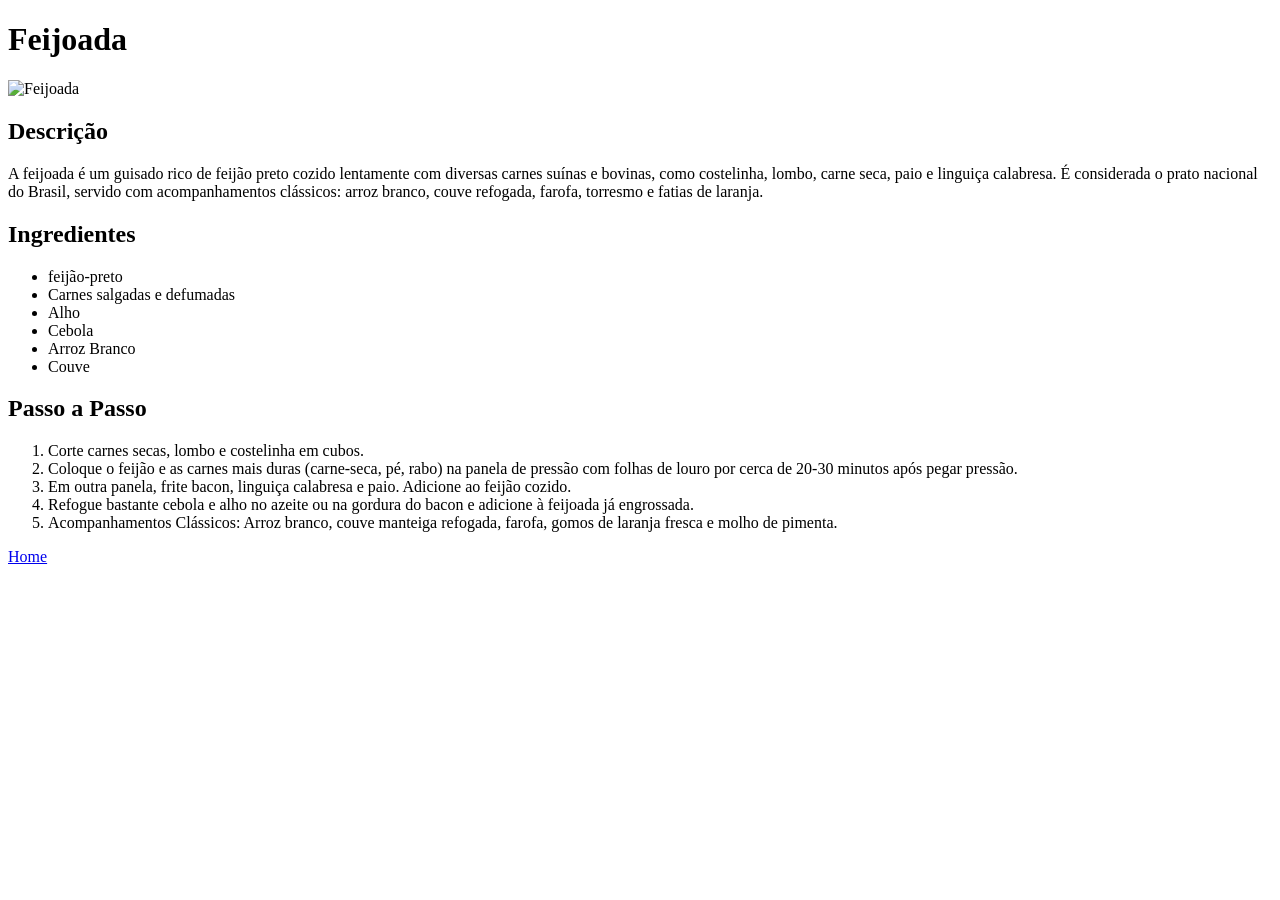
==== recipes/feijoada.html @ b4a3e121 "HTML finalizado" ====
<!DOCTYPE html>
<html lang="en">
<head>
    <meta charset="UTF-8">
    <meta name="viewport" content="width=device-width, initial-scale=1.0">
    <title>Receita de Feijoada</title>
</head>
<body>
    <h1>Feijoada</h1>
    <img src="../images/Receita-de-Feijoada-Brasileira-Completa.webp" alt="Feijoada">
    <h2>Descrição</h2>
    <p>
        A feijoada é um guisado rico de feijão preto cozido lentamente com diversas carnes suínas e bovinas, como costelinha, lombo, carne seca, paio e linguiça calabresa. É considerada o prato nacional do Brasil, servido com acompanhamentos clássicos: arroz branco, couve refogada, farofa, torresmo e fatias de laranja.
    </p>
    <h2>Ingredientes</h2>
    <ul>
        <li>feijão-preto</li>
        <li>Carnes salgadas e defumadas</li>
        <li>Alho</li>
        <li>Cebola</li>
        <li>Arroz Branco</li>
        <li>Couve</li>
    </ul>
    <h2>Passo a Passo</h2>
    <ol>
        <li>Corte carnes secas, lombo e costelinha em cubos.</li>
        <li> Coloque o feijão e as carnes mais duras (carne-seca, pé, rabo) na panela de pressão com folhas de louro por cerca de 20-30 minutos após pegar pressão.</li>
        <li>Em outra panela, frite bacon, linguiça calabresa e paio. Adicione ao feijão cozido.</li>
        <li>Refogue bastante cebola e alho no azeite ou na gordura do bacon e adicione à feijoada já engrossada.</li>
        <li>Acompanhamentos Clássicos: Arroz branco, couve manteiga refogada, farofa, gomos de laranja fresca e molho de pimenta.</li>
    </ol>
    <a href="../index.html">Home</a>
</body>
</html>
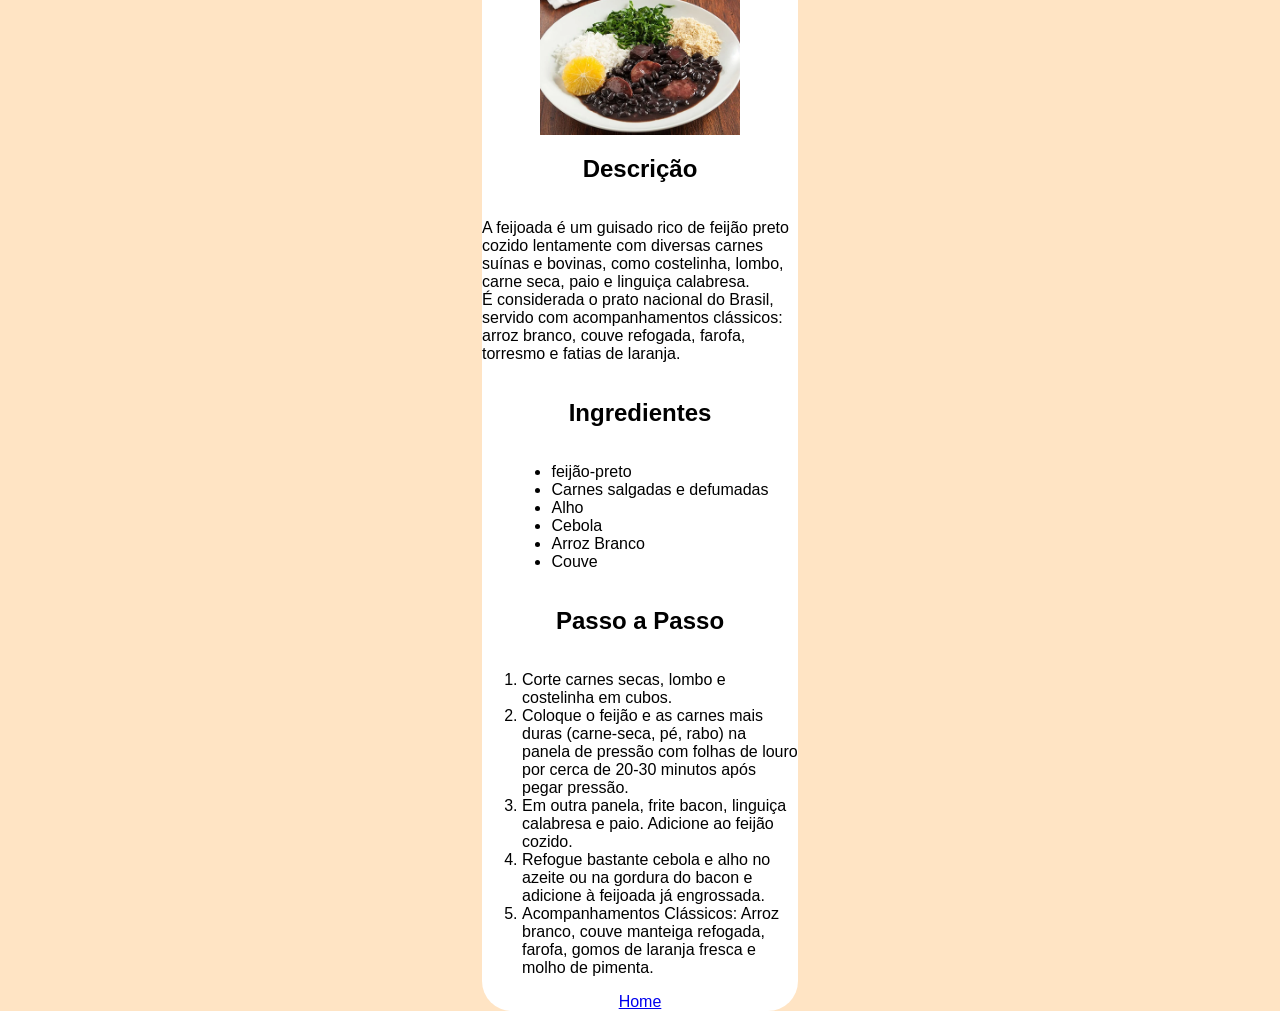
==== commit 62665e9d: "Inicio do CSS feito para as paǵinas de receitas." ====
--- a/recipes/feijoada.html
+++ b/recipes/feijoada.html
@@ -4,31 +4,34 @@
     <meta charset="UTF-8">
     <meta name="viewport" content="width=device-width, initial-scale=1.0">
     <title>Receita de Feijoada</title>
+    <link rel="stylesheet" href="../css/pags.css">
 </head>
 <body>
-    <h1>Feijoada</h1>
-    <img src="../images/Receita-de-Feijoada-Brasileira-Completa.webp" alt="Feijoada">
-    <h2>Descrição</h2>
-    <p>
-        A feijoada é um guisado rico de feijão preto cozido lentamente com diversas carnes suínas e bovinas, como costelinha, lombo, carne seca, paio e linguiça calabresa. É considerada o prato nacional do Brasil, servido com acompanhamentos clássicos: arroz branco, couve refogada, farofa, torresmo e fatias de laranja.
-    </p>
-    <h2>Ingredientes</h2>
-    <ul>
-        <li>feijão-preto</li>
-        <li>Carnes salgadas e defumadas</li>
-        <li>Alho</li>
-        <li>Cebola</li>
-        <li>Arroz Branco</li>
-        <li>Couve</li>
-    </ul>
-    <h2>Passo a Passo</h2>
-    <ol>
-        <li>Corte carnes secas, lombo e costelinha em cubos.</li>
-        <li> Coloque o feijão e as carnes mais duras (carne-seca, pé, rabo) na panela de pressão com folhas de louro por cerca de 20-30 minutos após pegar pressão.</li>
-        <li>Em outra panela, frite bacon, linguiça calabresa e paio. Adicione ao feijão cozido.</li>
-        <li>Refogue bastante cebola e alho no azeite ou na gordura do bacon e adicione à feijoada já engrossada.</li>
-        <li>Acompanhamentos Clássicos: Arroz branco, couve manteiga refogada, farofa, gomos de laranja fresca e molho de pimenta.</li>
-    </ol>
-    <a href="../index.html">Home</a>
+    <div class="container">
+        <h1>Feijoada</h1>
+        <img class="image" src="../images/Receita-de-Feijoada-Brasileira-Completa.webp" alt="Feijoada">
+        <h2>Descrição</h2>
+        <p>
+            A feijoada é um guisado rico de feijão preto cozido lentamente com diversas carnes suínas e bovinas, como costelinha, lombo, carne seca, paio e linguiça calabresa. <br> É considerada o prato nacional do Brasil, servido com acompanhamentos clássicos: arroz branco, couve refogada, farofa, torresmo e fatias de laranja.
+        </p>
+        <h2>Ingredientes</h2>
+        <ul>
+            <li>feijão-preto</li>
+            <li>Carnes salgadas e defumadas</li>
+            <li>Alho</li>
+            <li>Cebola</li>
+            <li>Arroz Branco</li>
+            <li>Couve</li>
+        </ul>
+        <h2>Passo a Passo</h2>
+        <ol>
+            <li>Corte carnes secas, lombo e costelinha em cubos.</li>
+            <li> Coloque o feijão e as carnes mais duras (carne-seca, pé, rabo) na panela de pressão com folhas de louro por cerca de 20-30 minutos após pegar pressão.</li>
+            <li>Em outra panela, frite bacon, linguiça calabresa e paio. Adicione ao feijão cozido.</li>
+            <li>Refogue bastante cebola e alho no azeite ou na gordura do bacon e adicione à feijoada já engrossada.</li>
+            <li>Acompanhamentos Clássicos: Arroz branco, couve manteiga refogada, farofa, gomos de laranja fresca e molho de pimenta.</li>
+        </ol>
+        <a href="../index.html">Home</a>
+    </div>
 </body>
 </html>
--- a/css/pags.css
+++ b/css/pags.css
@@ -0,0 +1,24 @@
+body {
+    display: flex;
+    justify-content: center;
+    align-items: center;
+    height: 100vh;
+    background-color: bisque;
+    font-family: 'Poppins', sans-serif;
+}
+
+.container {
+    display: flex;
+    justify-content: center;
+    align-items: center;
+    flex-direction: column;
+    width: 25%;
+    height: auto;
+    background-color: #fff;
+    border-radius: 30px;
+}
+
+.image {
+    width: 200px;
+    width: 200px;
+}
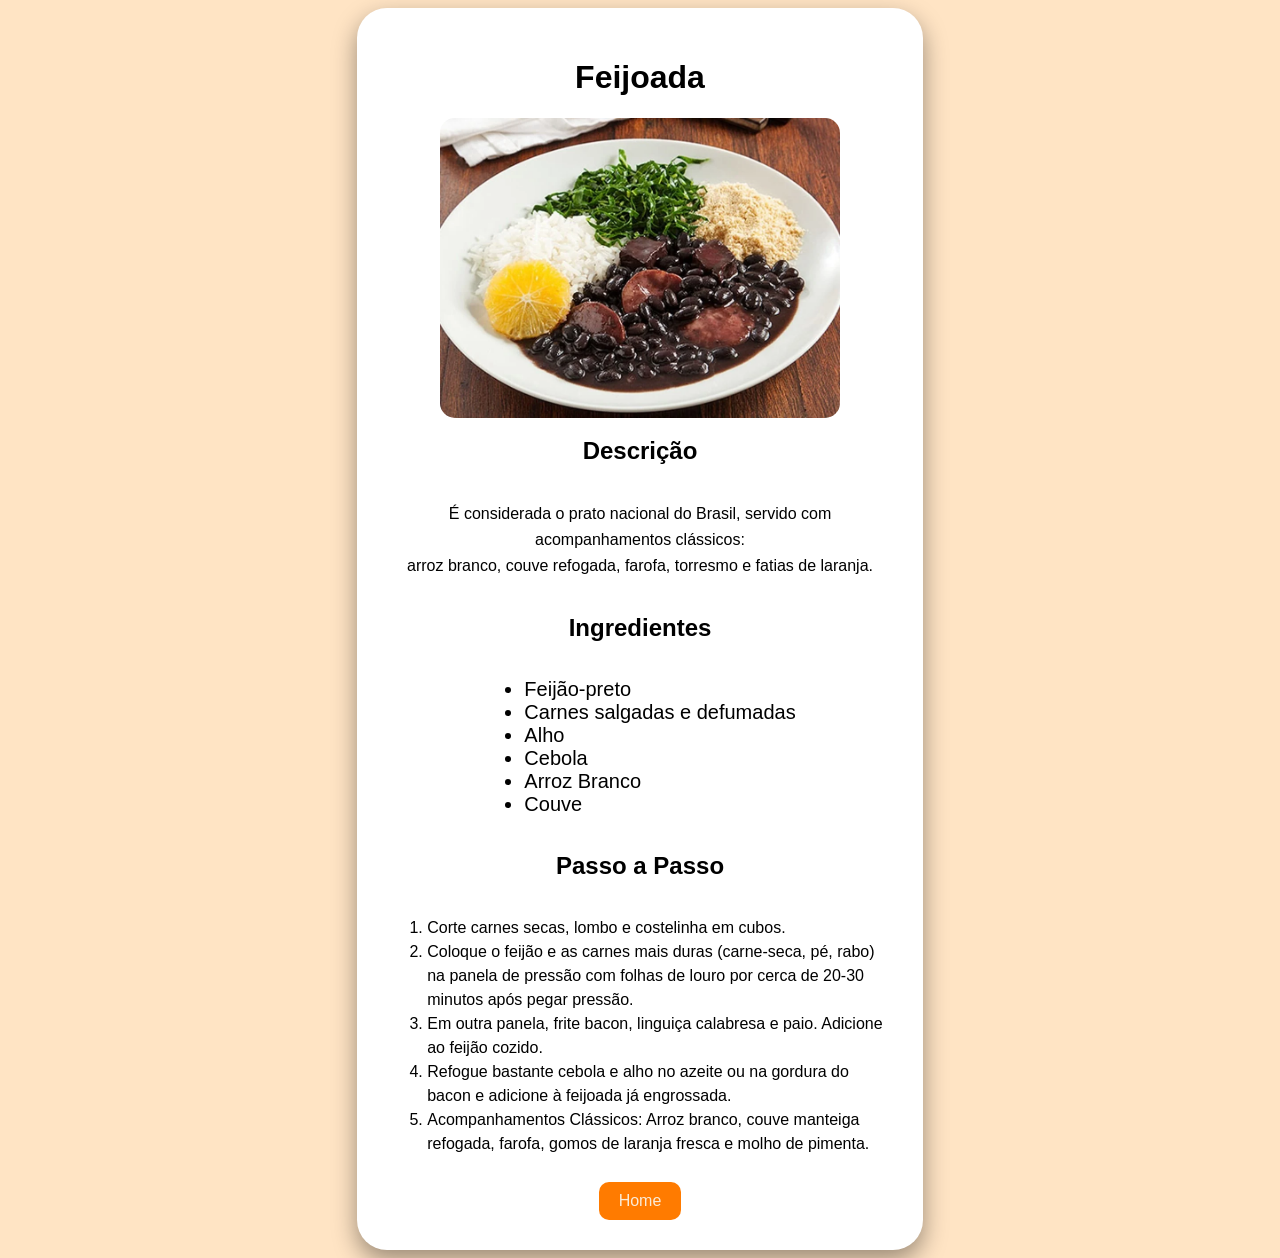
==== commit 1850547e: "CSS finalizado, adicionando um botao, transições e melhorando a estética da página" ====
--- a/recipes/feijoada.html
+++ b/recipes/feijoada.html
@@ -12,11 +12,12 @@
         <img class="image" src="../images/Receita-de-Feijoada-Brasileira-Completa.webp" alt="Feijoada">
         <h2>Descrição</h2>
         <p>
-            A feijoada é um guisado rico de feijão preto cozido lentamente com diversas carnes suínas e bovinas, como costelinha, lombo, carne seca, paio e linguiça calabresa. <br> É considerada o prato nacional do Brasil, servido com acompanhamentos clássicos: arroz branco, couve refogada, farofa, torresmo e fatias de laranja.
+            É considerada o prato nacional do Brasil, servido com acompanhamentos clássicos: <br>
+            arroz branco, couve refogada, farofa, torresmo e fatias de laranja.
         </p>
         <h2>Ingredientes</h2>
-        <ul>
-            <li>feijão-preto</li>
+        <ul class="lista-NaoOrdenada">
+            <li>Feijão-preto</li>
             <li>Carnes salgadas e defumadas</li>
             <li>Alho</li>
             <li>Cebola</li>
@@ -24,7 +25,7 @@
             <li>Couve</li>
         </ul>
         <h2>Passo a Passo</h2>
-        <ol>
+        <ol class="listaOrdenada">
             <li>Corte carnes secas, lombo e costelinha em cubos.</li>
             <li> Coloque o feijão e as carnes mais duras (carne-seca, pé, rabo) na panela de pressão com folhas de louro por cerca de 20-30 minutos após pegar pressão.</li>
             <li>Em outra panela, frite bacon, linguiça calabresa e paio. Adicione ao feijão cozido.</li>
--- a/css/pags.css
+++ b/css/pags.css
@@ -2,7 +2,7 @@
     display: flex;
     justify-content: center;
     align-items: center;
-    height: 100vh;
+    min-height: 100vh;
     background-color: bisque;
     font-family: 'Poppins', sans-serif;
 }
@@ -12,13 +12,55 @@
     justify-content: center;
     align-items: center;
     flex-direction: column;
-    width: 25%;
+    width: 40%;
     height: auto;
     background-color: #fff;
     border-radius: 30px;
+    padding: 30px;
+    animation: aparecer 1.2s ease-in-out;
+    box-shadow: 0px 10px 25px rgba(0,0,0,0.4);
+}
+
+.lista-NaoOrdenada li {
+    font-size: 20px;
+}
+
+.listaOrdenada {
+    line-height: 1.5;
 }
 
 .image {
-    width: 200px;
-    width: 200px;
+    width: 100%;
+    max-width: 400px;
+    border-radius: 15px;
+}
+
+p {
+    text-align: center;
+    line-height: 1.6;
+}
+
+a {
+    border-radius: 10px;
+    text-decoration: none;
+    color: #FAEBD7;
+    padding: 10px 20px;
+    margin-top: 10px;
+    background-color: #ff7b00;
+    transition: 0.5s;
+}
+
+a:hover {
+    background-color: #e66a00;
+    transform: scale(1.1);
+}
+@keyframes aparecer{
+    from {
+        opacity: 0;
+        transform: translateY(200px)
+    }
+    to {
+        opacity: 1;
+        transform: translateY(0);
+    }
 }
